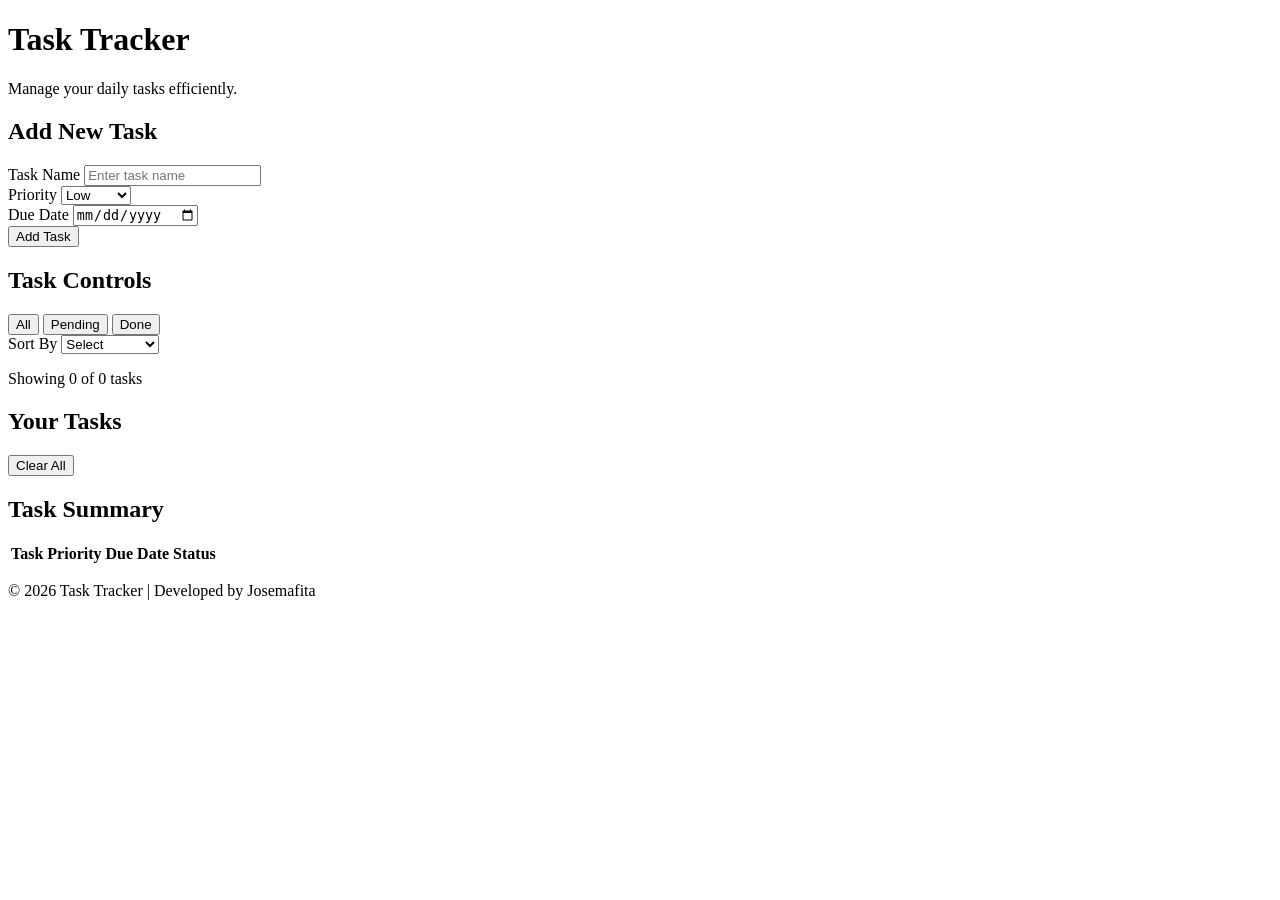
==== index.html @ c802f15b "Completed semantic HTML Structure" ====
<!DOCTYPE html>
<html lang="en">

<head>
    <meta charset="UTF-8">
    <meta name="viewport" content="width=device-width, initial-scale=1.0">
    <title>Task Tracker</title>

    <link rel="stylesheet" href="style.css">
</head>

<body>

    <!-- Header -->
    <header>
        <h1>Task Tracker</h1>
        <p>Manage your daily tasks efficiently.</p>
    </header>

    <!-- Main Content -->
    <main>

        <!-- Task Form -->
        <section class="task-form-section">

            <h2>Add New Task</h2>

            <form id="task-form">

                <div class="form-group">
                    <label for="task-name">Task Name</label>
                    <input type="text" id="task-name" placeholder="Enter task name" required>
                </div>

                <div class="form-group">
                    <label for="priority">Priority</label>

                    <select id="priority" required>
                        <option value="Low">Low</option>
                        <option value="Medium">Medium</option>
                        <option value="High">High</option>
                    </select>
                </div>

                <div class="form-group">
                    <label for="due-date">Due Date</label>

                    <input type="date" id="due-date" required>
                </div>

                <button type="submit">
                    Add Task
                </button>

            </form>

        </section>

        <!-- Filter and Sort -->
        <section class="controls">

            <h2>Task Controls</h2>

            <div class="filter-buttons">

                <button id="filter-all" type="button">
                    All
                </button>

                <button id="filter-pending" type="button">
                    Pending
                </button>

                <button id="filter-done" type="button">
                    Done
                </button>

            </div>

            <div class="sort-section">

                <label for="sort-select">
                    Sort By
                </label>

                <select id="sort-select">

                    <option value="">
                        Select
                    </option>

                    <option value="priority">
                        By Priority
                    </option>

                    <option value="dueDate">
                        By Due Date
                    </option>

                </select>

            </div>

        </section>

        <!-- Counter -->
        <section>

            <p id="task-counter">
                Showing 0 of 0 tasks
            </p>

        </section>

        <!-- Task List -->
        <section>

            <h2>Your Tasks</h2>

            <ul id="task-list">

                <!-- Tasks will be added dynamically -->

            </ul>

            <button id="clear-all" type="button">
                Clear All
            </button>

        </section>

        <!-- Summary Table -->
        <section>

            <h2>Task Summary</h2>

            <table>

                <thead>

                    <tr>

                        <th>Task</th>
                        <th>Priority</th>
                        <th>Due Date</th>
                        <th>Status</th>

                    </tr>

                </thead>

                <tbody id="summary-body">

                    <!-- JavaScript will populate this table -->

                </tbody>

            </table>

        </section>

    </main>

    <!-- Footer -->
    <footer>

        <p>
            © 2026 Task Tracker | Developed by Josemafita
        </p>

    </footer>

    <script src="main.js"></script>

</body>

</html>
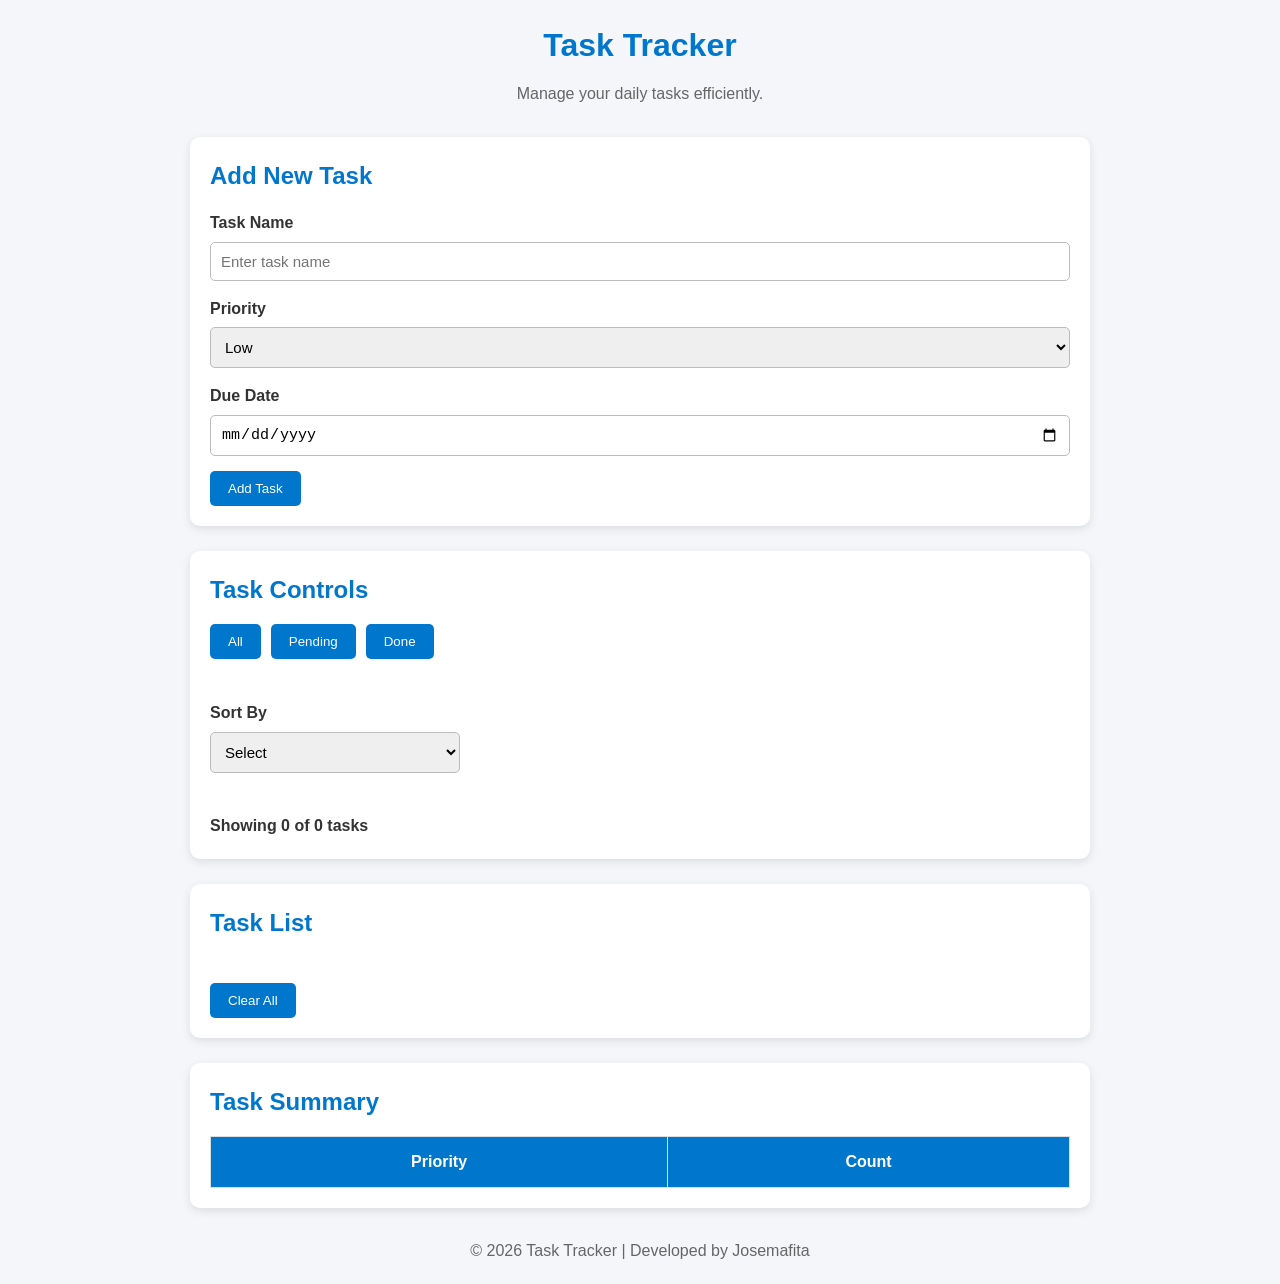
==== commit 2e5dec94: "Completed Task-Tracker assignment" ====
--- a/index.html
+++ b/index.html
@@ -5,47 +5,52 @@
     <meta charset="UTF-8">
     <meta name="viewport" content="width=device-width, initial-scale=1.0">
     <title>Task Tracker</title>
-
     <link rel="stylesheet" href="style.css">
 </head>
 
 <body>
 
-    <!-- Header -->
     <header>
         <h1>Task Tracker</h1>
         <p>Manage your daily tasks efficiently.</p>
     </header>
 
-    <!-- Main Content -->
     <main>
 
-        <!-- Task Form -->
-        <section class="task-form-section">
+        <section>
 
             <h2>Add New Task</h2>
 
             <form id="task-form">
 
                 <div class="form-group">
+
                     <label for="task-name">Task Name</label>
+
                     <input type="text" id="task-name" placeholder="Enter task name" required>
+
                 </div>
 
                 <div class="form-group">
+
                     <label for="priority">Priority</label>
 
                     <select id="priority" required>
+
                         <option value="Low">Low</option>
                         <option value="Medium">Medium</option>
                         <option value="High">High</option>
+
                     </select>
+
                 </div>
 
                 <div class="form-group">
+
                     <label for="due-date">Due Date</label>
 
                     <input type="date" id="due-date" required>
+
                 </div>
 
                 <button type="submit">
@@ -56,8 +61,7 @@
 
         </section>
 
-        <!-- Filter and Sort -->
-        <section class="controls">
+        <section>
 
             <h2>Task Controls</h2>
 
@@ -77,34 +81,29 @@
 
             </div>
 
-            <div class="sort-section">
+            <br>
 
-                <label for="sort-select">
-                    Sort By
-                </label>
+            <label for="sort-by">
+                Sort By
+            </label>
 
-                <select id="sort-select">
+            <select id="sort-by">
 
-                    <option value="">
-                        Select
-                    </option>
+                <option value="">
+                    Select
+                </option>
 
-                    <option value="priority">
-                        By Priority
-                    </option>
+                <option value="priority">
+                    By Priority
+                </option>
 
-                    <option value="dueDate">
-                        By Due Date
-                    </option>
+                <option value="dueDate">
+                    By Due Date
+                </option>
 
-                </select>
+            </select>
 
-            </div>
-
-        </section>
-
-        <!-- Counter -->
-        <section>
+            <br><br>
 
             <p id="task-counter">
                 Showing 0 of 0 tasks
@@ -112,16 +111,15 @@
 
         </section>
 
-        <!-- Task List -->
         <section>
 
-            <h2>Your Tasks</h2>
+            <h2>Task List</h2>
 
             <ul id="task-list">
 
-                <!-- Tasks will be added dynamically -->
+            </ul>
 
-            </ul>
+            <br>
 
             <button id="clear-all" type="button">
                 Clear All
@@ -129,7 +127,6 @@
 
         </section>
 
-        <!-- Summary Table -->
         <section>
 
             <h2>Task Summary</h2>
@@ -140,18 +137,14 @@
 
                     <tr>
 
-                        <th>Task</th>
                         <th>Priority</th>
-                        <th>Due Date</th>
-                        <th>Status</th>
+                        <th>Count</th>
 
                     </tr>
 
                 </thead>
 
                 <tbody id="summary-body">
-
-                    <!-- JavaScript will populate this table -->
 
                 </tbody>
 
@@ -161,7 +154,6 @@
 
     </main>
 
-    <!-- Footer -->
     <footer>
 
         <p>
@@ -170,7 +162,7 @@
 
     </footer>
 
-    <script src="main.js"></script>
+    <script type="module" src="main.js"></script>
 
 </body>
 
--- a/style.css
+++ b/style.css
@@ -0,0 +1,191 @@
+* {
+    margin: 0;
+    padding: 0;
+    box-sizing: border-box;
+}
+
+body {
+    font-family: Arial, Helvetica, sans-serif;
+    background-color: #f4f6f9;
+    color: #333;
+    padding: 20px;
+    line-height: 1.6;
+}
+
+header {
+    text-align: center;
+    margin-bottom: 30px;
+}
+
+header h1 {
+    color: #0077cc;
+    margin-bottom: 10px;
+}
+
+header p {
+    color: #666;
+}
+
+main {
+    max-width: 900px;
+    margin: auto;
+}
+
+section {
+    background: #fff;
+    padding: 20px;
+    margin-bottom: 25px;
+    border-radius: 10px;
+    box-shadow: 0 3px 10px rgba(0, 0, 0, 0.1);
+}
+
+h2 {
+    color: #0077cc;
+    margin-bottom: 15px;
+}
+
+.form-group {
+    margin-bottom: 15px;
+}
+
+label {
+    display: block;
+    font-weight: bold;
+    margin-bottom: 6px;
+}
+
+input,
+select {
+    width: 100%;
+    padding: 10px;
+    border: 1px solid #bbb;
+    border-radius: 5px;
+    font-size: 15px;
+}
+
+button {
+    background-color: #0077cc;
+    color: white;
+    border: none;
+    padding: 10px 18px;
+    border-radius: 5px;
+    cursor: pointer;
+    transition: 0.3s;
+}
+
+button:hover {
+    background-color: #005fa3;
+}
+
+.filter-buttons {
+    display: flex;
+    gap: 10px;
+    margin-bottom: 15px;
+}
+
+#sort-by {
+    width: 250px;
+}
+
+#task-counter {
+    margin-top: 15px;
+    font-weight: bold;
+}
+
+#task-list {
+    list-style: none;
+}
+
+#task-list li {
+    display: flex;
+    justify-content: space-between;
+    align-items: center;
+    padding: 15px;
+    margin-bottom: 10px;
+    border-left: 5px solid #0077cc;
+    background: #f8f9fa;
+    border-radius: 5px;
+}
+
+.task-info {
+    flex: 1;
+}
+
+.task-buttons {
+    display: flex;
+    gap: 10px;
+}
+
+.done {
+    text-decoration: line-through;
+    opacity: 0.6;
+    background-color: #dff0d8 !important;
+}
+
+.overdue {
+    border-left: 5px solid red !important;
+    background-color: #ffe5e5 !important;
+}
+
+table {
+    width: 100%;
+    border-collapse: collapse;
+    margin-top: 15px;
+}
+
+th,
+td {
+    border: 1px solid #ddd;
+    padding: 12px;
+    text-align: center;
+}
+
+th {
+    background-color: #0077cc;
+    color: white;
+}
+
+tbody tr:nth-child(even) {
+    background-color: #f2f2f2;
+}
+
+footer {
+    text-align: center;
+    margin-top: 30px;
+    color: #666;
+}
+
+@media (max-width: 768px) {
+
+    body {
+        padding: 10px;
+    }
+
+    .filter-buttons {
+        flex-direction: column;
+    }
+
+    button {
+        width: 100%;
+    }
+
+    #sort-by {
+        width: 100%;
+    }
+
+    #task-list li {
+        flex-direction: column;
+        align-items: flex-start;
+        gap: 10px;
+    }
+
+    .task-buttons {
+        width: 100%;
+        justify-content: space-between;
+    }
+}
+
+li:hover {
+    transform: scale(1.01);
+    transition: 0.2s;
+}
